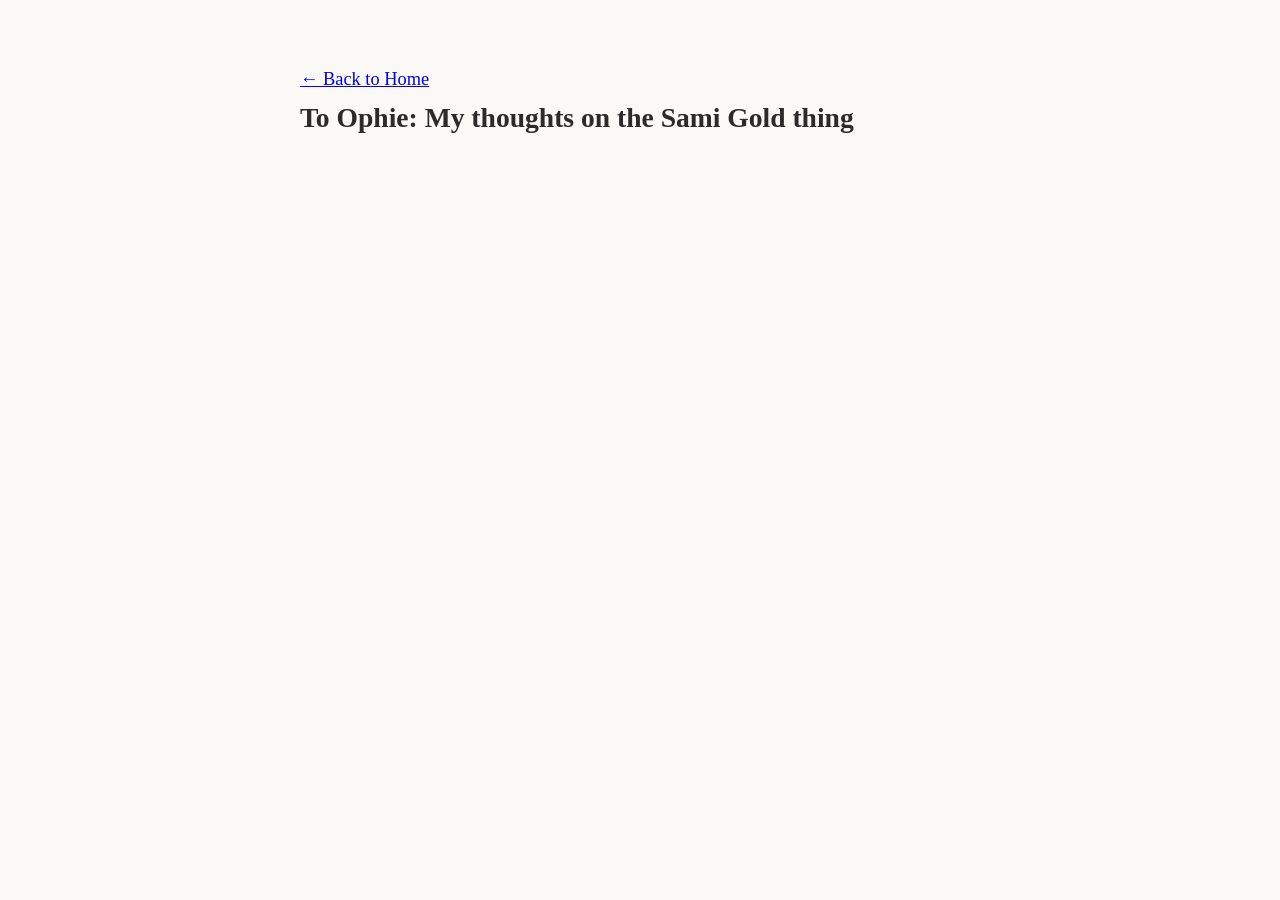
==== samigold.html @ 3c2752fa "Create samigold.html with initial content" ====
<!DOCTYPE html>
<html lang="en">
<head>
  <meta charset="UTF-8">
  <meta name="viewport" content="width=device-width, initial-scale=1.0">
  <title>On the Sami Gold thing</title>
  
  <!-- Google Fonts: Basic & Rokkit -->
  <link rel="preconnect" href="https://fonts.googleapis.com">
  <link rel="preconnect" href="https://fonts.gstatic.com" crossorigin>
  <link href="https://fonts.googleapis.com/css2?family=Basic&family=Rokkit:ital,wght@0,100..900;1,100..900&display=swap" rel="stylesheet">
  
  <link rel="stylesheet" href="style.css">
</head>
<body>

  <main class="container">
    <nav class="back-link">
      <a href="./index.html">&larr; Back to Home</a>
    </nav>

    <article class="post-content">
      <!-- Paste your copied HTML from Obsidian here -->
      <h1>To Ophie: My thoughts on the Sami Gold thing</h1>
      <!--<p class="post-date">September 4, 2026</p>-->

      <p>
        
      </p>

     <!-- <h2>Subheading</h2>
      <p>More paragraphs, reflections, and thoughts.</p>-->
      <!-- End of post content -->
    </article>
  </main>

</body>
</html>
---- style.css ----
:root {
  --bg-color: #faf9f6;       /* Warm, slightly off-white */
  --text-color: #2b2b2b;     /* Soft charcoal for high legibility */
  --accent-color: #0066cc;   /* Primary link color */
  --max-width: 680px;
}

* {
  box-sizing: border-box;
  margin: 0;
  padding: 0;
}

body {
  background-color: var(--bg-color);
  color: var(--text-color);
  font-family: 'Rokkit', serif;
  font-size: 1.15rem;
  line-height: 1.7;
  padding: 4rem 1.5rem;
}

.container {
  max-width: var(--max-width);
  margin: 0 auto;
}

header h1 {
  font-family: 'Basic', sans-serif;
  font-weight: 400;
  font-size: 2.5rem;
  line-height: 1.2;
  margin-bottom: 1.5rem;
}

.intro p {
  margin-bottom: 2rem;
}

.links ul {
  list-style-type: disc;
  padding-left: 1.25rem;
}

.links li {
  margin-bottom: 0.5rem;
}

.links a {
  color: var(--accent-color);
  text-decoration: underline;
  text-underline-offset: 3px;
  transition: opacity 0.2s ease;
}

.links a:hover {
  opacity: 0.75;
}
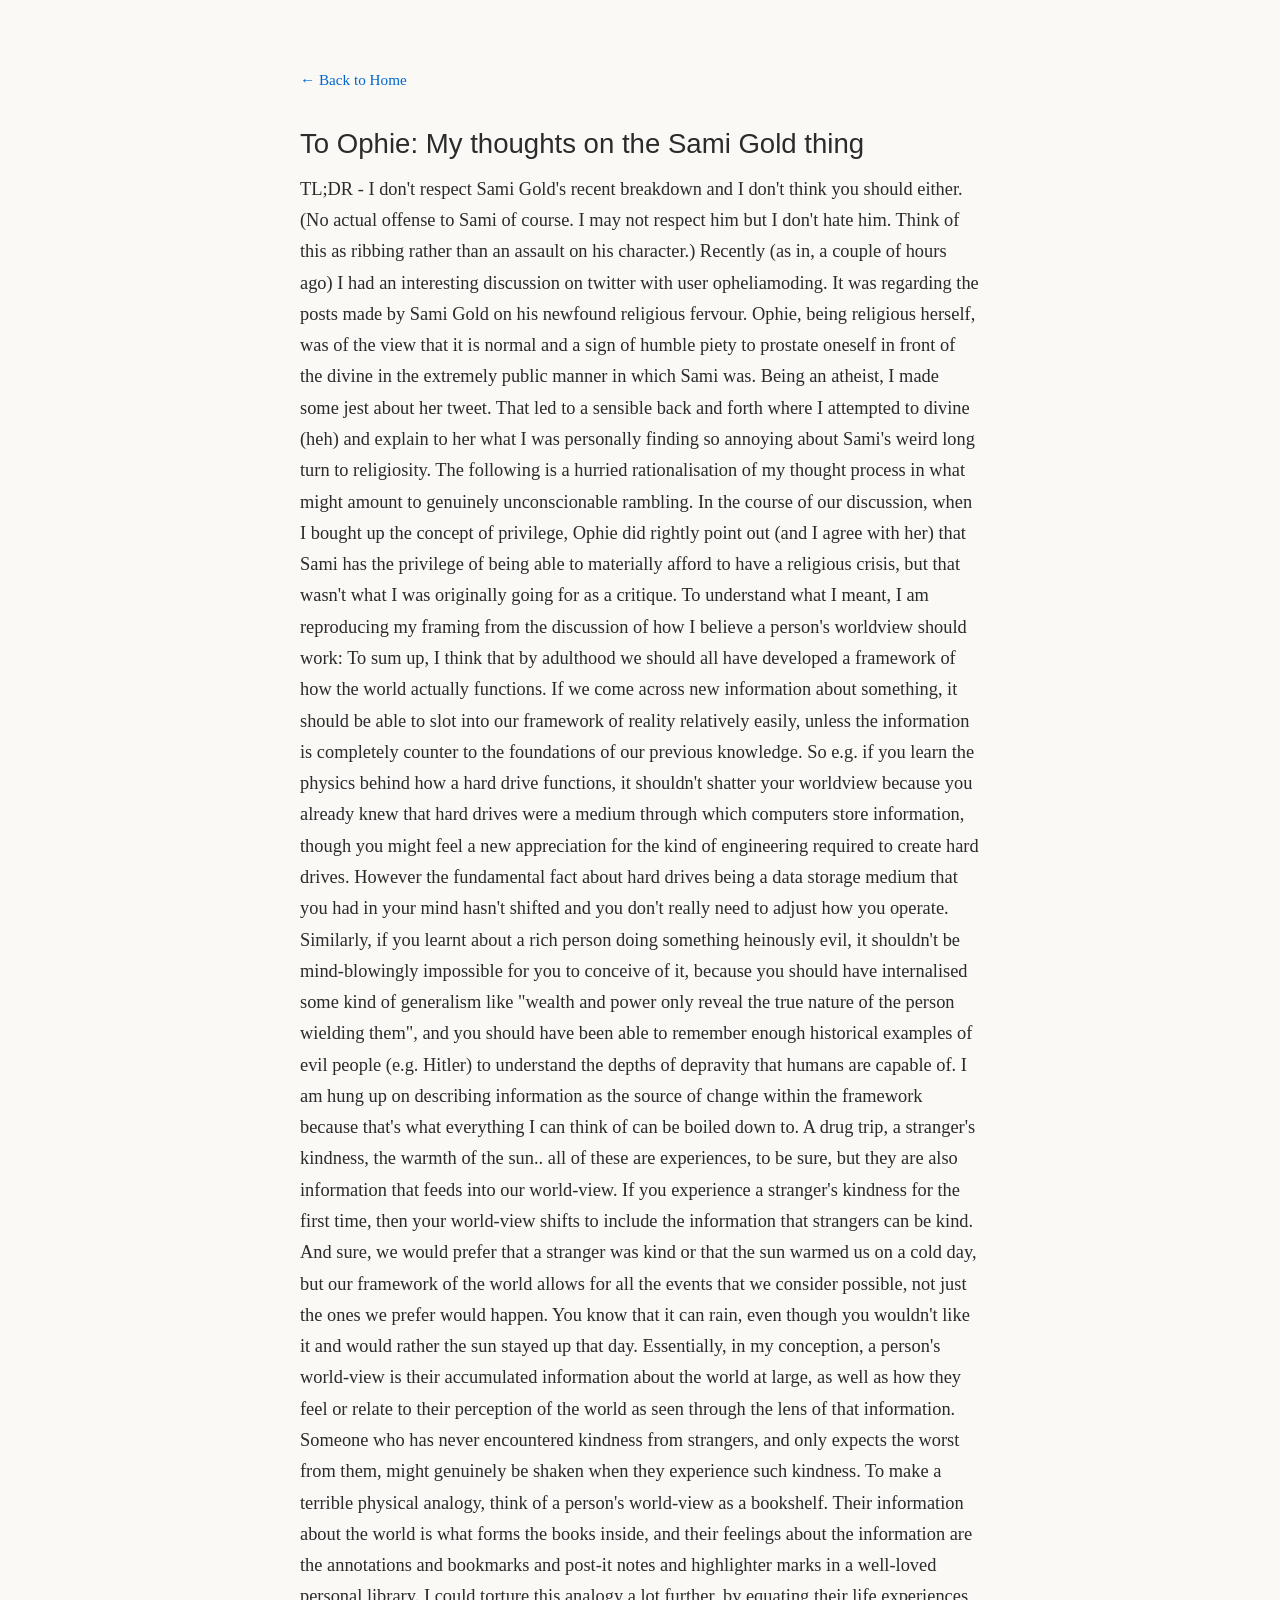
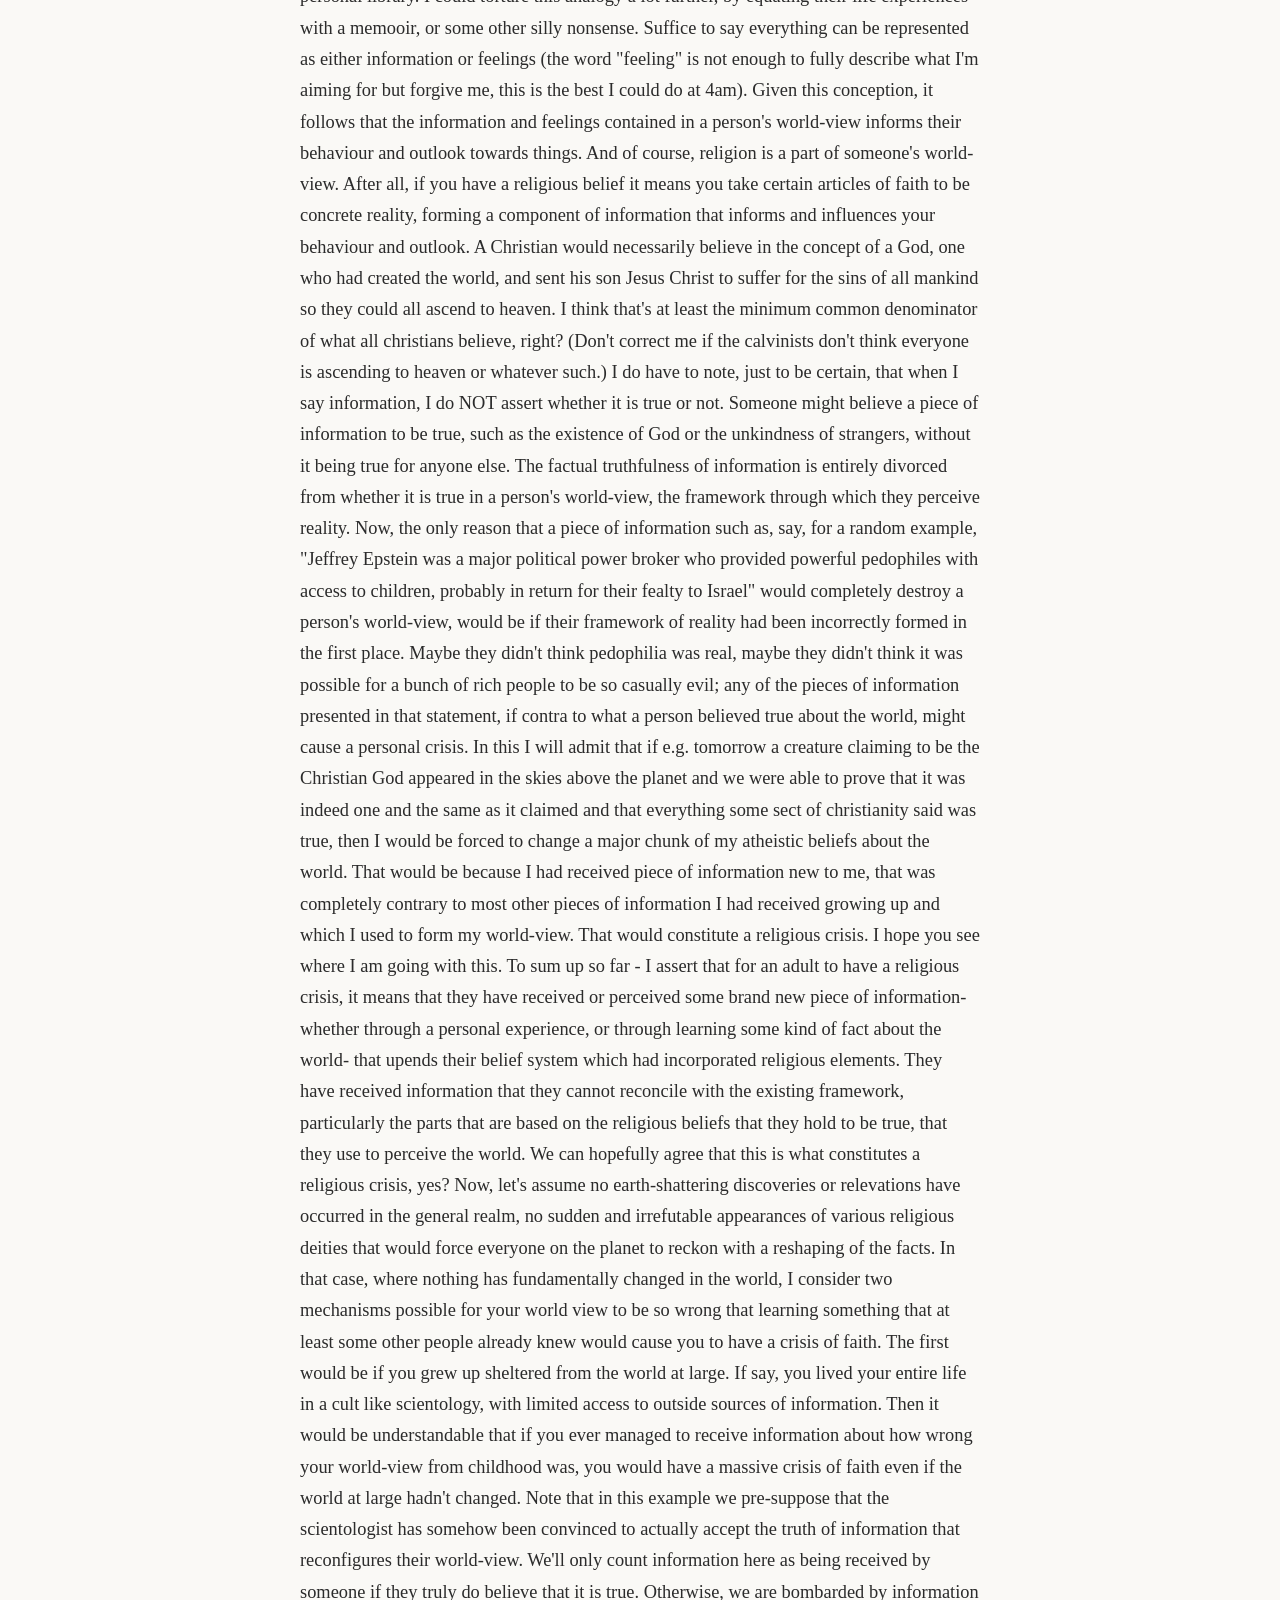
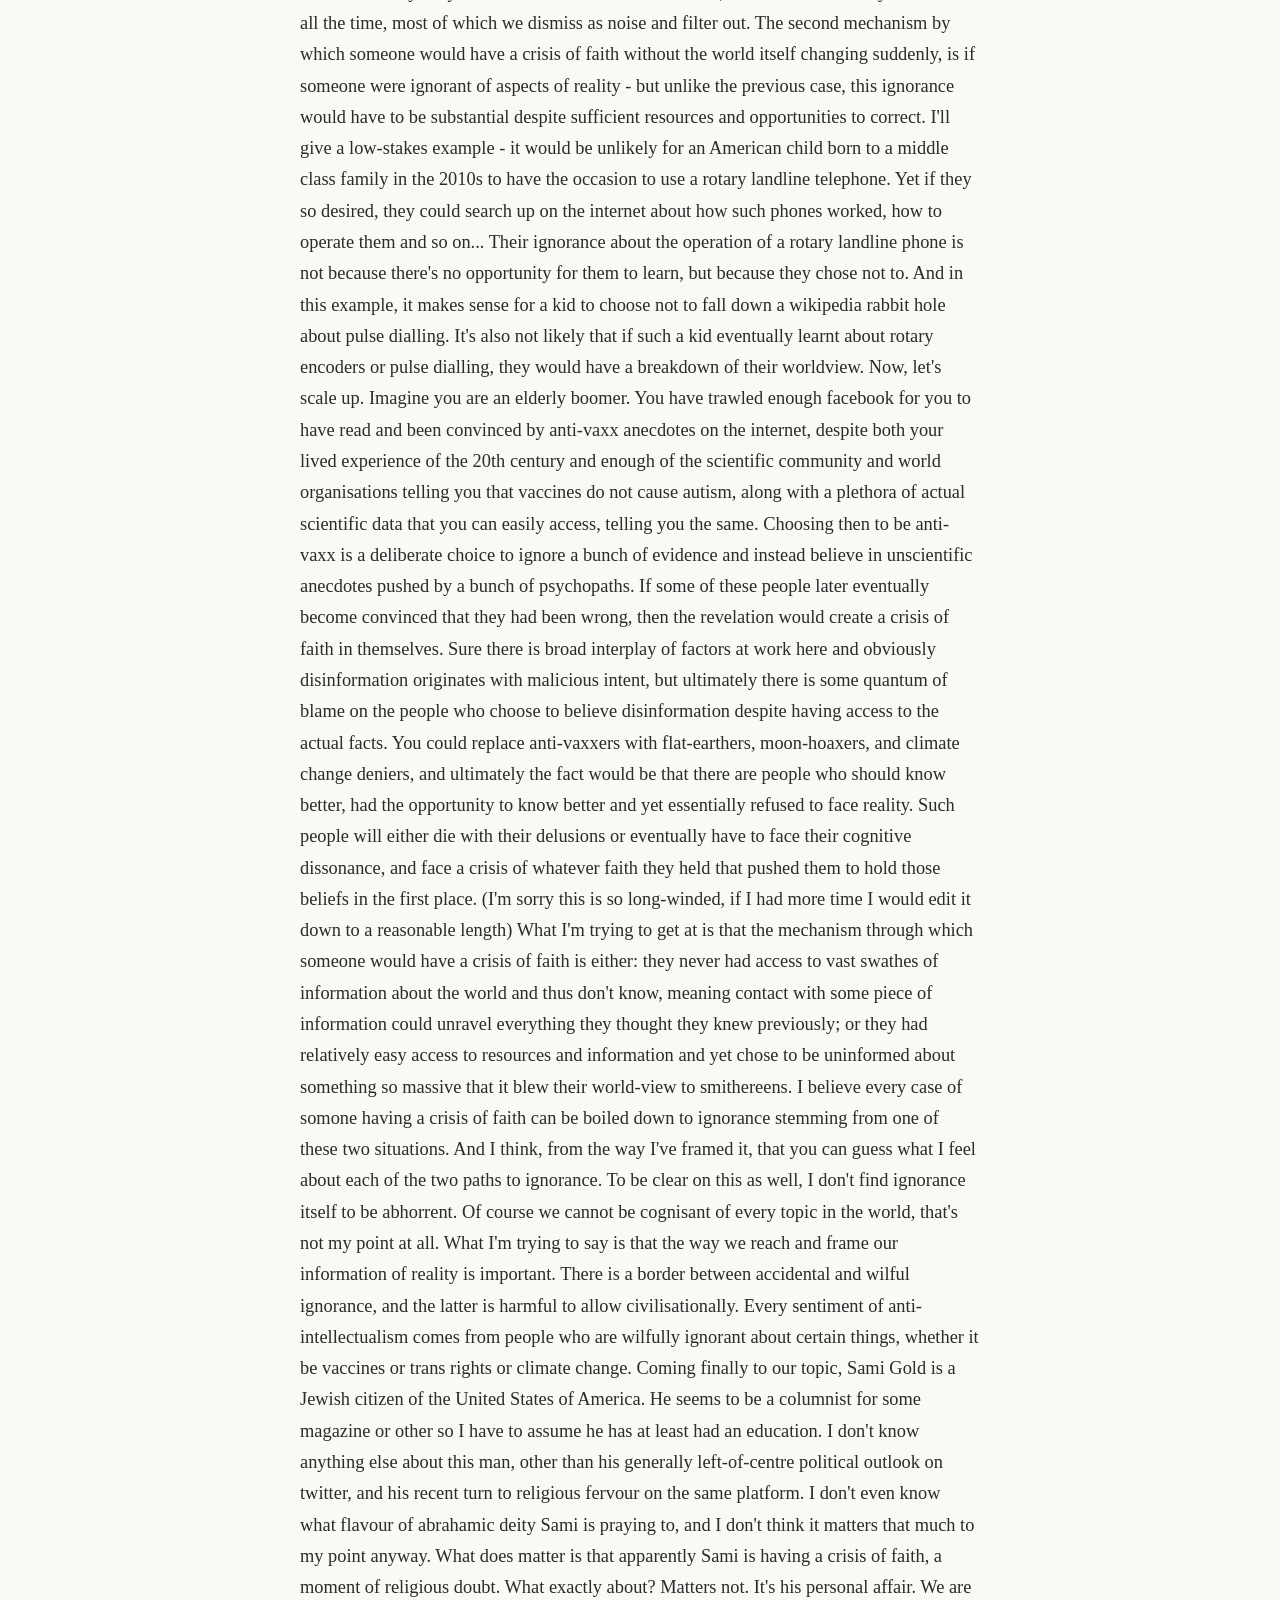
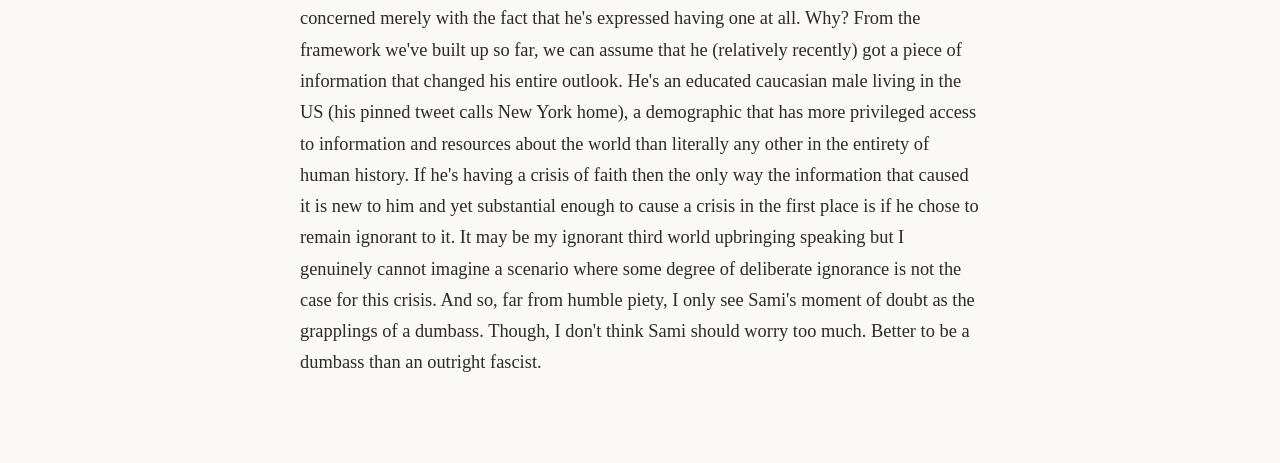
==== commit 1e36692c: "Added post contents Expanded thoughts on Sami Gold's recent religious crisis, discussing the nature " ====
--- a/samigold.html
+++ b/samigold.html
@@ -25,7 +25,61 @@
       <!--<p class="post-date">September 4, 2026</p>-->
 
       <p>
-        
+        TL;DR - I don't respect Sami Gold's recent breakdown and I don't think you should either.
+
+(No actual offense to Sami of course. I may not respect him but I don't hate him. Think of this as ribbing rather than an assault on his character.)
+
+Recently (as in, a couple of hours ago) I had an interesting discussion on twitter with user opheliamoding. It was regarding the posts made by Sami Gold on his newfound religious fervour. Ophie, being religious herself, was of the view that it is normal and a sign of humble piety to prostate oneself in front of the divine in the extremely public manner in which Sami was. Being an atheist, I made some jest about her tweet. That led to a sensible back and forth where I attempted to divine (heh) and explain to her what I was personally finding so annoying about Sami's weird long turn to religiosity. The following is a hurried rationalisation of my thought process in what might amount to genuinely unconscionable rambling.
+
+In the course of our discussion, when I bought up the concept of privilege, Ophie did rightly point out (and I agree with her) that Sami has the privilege of being able to materially afford to have a religious crisis, but that wasn't what I was originally going for as a critique.
+
+To understand what I meant, I am reproducing my framing from the discussion of how I believe a person's worldview should work: To sum up, I think that by adulthood we should all have developed a framework of how the world actually functions. If we come across new information about something, it should be able to slot into our framework of reality relatively easily, unless the information is completely counter to the foundations of our previous knowledge.
+
+So e.g. if you learn the physics behind how a hard drive functions, it shouldn't shatter your worldview because you already knew that hard drives were a medium through which computers store information, though you might feel a new appreciation for the kind of engineering required to create hard drives. However the fundamental fact about hard drives being a data storage medium that you had in your mind hasn't shifted and you don't really need to adjust how you operate. Similarly, if you learnt about a rich person doing something heinously evil, it shouldn't be mind-blowingly impossible for you to conceive of it, because you should have internalised some kind of generalism like "wealth and power only reveal the true nature of the person wielding them", and you should have been able to remember enough historical examples of evil people (e.g. Hitler) to understand the depths of depravity that humans are capable of.
+
+I am hung up on describing information as the source of change within the framework because that's what everything I can think of can be boiled down to. A drug trip, a stranger's kindness, the warmth of the sun.. all of these are experiences, to be sure, but they are also information that feeds into our world-view. If you experience a stranger's kindness for the first time, then your world-view shifts to include the information that strangers can be kind. And sure, we would prefer that a stranger was kind or that the sun warmed us on a cold day, but our framework of the world allows for all the events that we consider possible, not just the ones we prefer would happen. You know that it can rain, even though you wouldn't like it and would rather the sun stayed up that day.
+
+Essentially, in my conception, a person's world-view is their accumulated information about the world at large, as well as how they feel or relate to their perception of the world as seen through the lens of that information. Someone who has never encountered kindness from strangers, and only expects the worst from them, might genuinely be shaken when they experience such kindness. To make a terrible physical analogy, think of a person's world-view as a bookshelf. Their information about the world is what forms the books inside, and their feelings about the information are the annotations and bookmarks and post-it notes and highlighter marks in a well-loved personal library. I could torture this analogy a lot further, by equating their life experiences with a memooir, or some other silly nonsense. Suffice to say everything can be represented as either information or feelings (the word "feeling" is not enough to fully describe what I'm aiming for but forgive me, this is the best I could do at 4am). Given this conception, it follows that the information and feelings contained in a person's world-view informs their behaviour and outlook towards things.
+
+And of course, religion is a part of someone's world-view. After all, if you have a religious belief it means you take certain articles of faith to be concrete reality, forming a component of information that informs and influences your behaviour and outlook. A Christian would necessarily believe in the concept of a God, one who had created the world, and sent his son Jesus Christ to suffer for the sins of all mankind so they could all ascend to heaven. I think that's at least the minimum common denominator of what all christians believe, right? (Don't correct me if the calvinists don't think everyone is ascending to heaven or whatever such.)
+
+I do have to note, just to be certain, that when I say information, I do NOT assert whether it is true or not. Someone might believe a piece of information to be true, such as the existence of God or the unkindness of strangers, without it being true for anyone else. The factual truthfulness of information is entirely divorced from whether it is true in a person's world-view, the framework through which they perceive reality.
+
+Now, the only reason that a piece of information such as, say, for a random example, "Jeffrey Epstein was a major political power broker who provided powerful pedophiles with access to children, probably in return for their fealty to Israel" would completely destroy a person's world-view, would be if their framework of reality had been incorrectly formed in the first place. Maybe they didn't think pedophilia was real, maybe they didn't think it was possible for a bunch of rich people to be so casually evil; any of the pieces of information presented in that statement, if contra to what a person believed true about the world, might cause a personal crisis.
+
+In this I will admit that if e.g. tomorrow a creature claiming to be the Christian God appeared in the skies above the planet and we were able to prove that it was indeed one and the same as it claimed and that everything some sect of christianity said was true, then I would be forced to change a major chunk of my atheistic beliefs about the world. That would be because I had received piece of information new to me, that was completely contrary to most other pieces of information I had received growing up and which I used to form my world-view.
+
+That would constitute a religious crisis.
+
+I hope you see where I am going with this.
+
+To sum up so far - I assert that for an adult to have a religious crisis, it means that they have received or perceived some brand new piece of information- whether through a personal experience, or through learning some kind of fact about the world- that upends their belief system which had incorporated religious elements. They have received information that they cannot reconcile with the existing framework, particularly the parts that are based on the religious beliefs that they hold to be true, that they use to perceive the world. We can hopefully agree that this is what constitutes a religious crisis, yes?
+
+Now, let's assume no earth-shattering discoveries or relevations have occurred in the general realm, no sudden and irrefutable appearances of various religious deities that would force everyone on the planet to reckon with a reshaping of the facts.
+
+In that case, where nothing has fundamentally changed in the world, I consider two mechanisms possible for your world view to be so wrong that learning something that at least some other people already knew would cause you to have a crisis of faith.
+
+The first would be if you grew up sheltered from the world at large. If say, you lived your entire life in a cult like scientology, with limited access to outside sources of information. Then it would be understandable that if you ever managed to receive information about how wrong your world-view from childhood was, you would have a massive crisis of faith even if the world at large hadn't changed. Note that in this example we pre-suppose that the scientologist has somehow been convinced to actually accept the truth of information that reconfigures their world-view. We'll only count information here as being received by someone if they truly do believe that it is true. Otherwise, we are bombarded by information all the time, most of which we dismiss as noise and filter out.
+
+The second mechanism by which someone would have a crisis of faith without the world itself changing suddenly, is if someone were ignorant of aspects of reality - but unlike the previous case, this ignorance would have to be substantial despite sufficient resources and opportunities to correct. I'll give a low-stakes example - it would be unlikely for an American child born to a middle class family in the 2010s to have the occasion to use a rotary landline telephone. Yet if they so desired, they could search up on the internet about how such phones worked, how to operate them and so on... Their ignorance about the operation of a rotary landline phone is not because there's no opportunity for them to learn, but because they chose not to. And in this example, it makes sense for a kid to choose not to fall down a wikipedia rabbit hole about pulse dialling. It's also not likely that if such a kid eventually learnt about rotary encoders or pulse dialling, they would have a breakdown of their worldview.
+
+Now, let's scale up. Imagine you are an elderly boomer. You have trawled enough facebook for you to have read and been convinced by anti-vaxx anecdotes on the internet, despite both your lived experience of the 20th century and enough of the scientific community and world organisations telling you that vaccines do not cause autism, along with a plethora of actual scientific data that you can easily access, telling you the same. Choosing then to be anti-vaxx is a deliberate choice to ignore a bunch of evidence and instead believe in unscientific anecdotes pushed by a bunch of psychopaths. If some of these people later eventually become convinced that they had been wrong, then the revelation would create a crisis of faith in themselves. Sure there is broad interplay of factors at work here and obviously disinformation originates with malicious intent, but ultimately there is some quantum of blame on the people who choose to believe disinformation despite having access to the actual facts. You could replace anti-vaxxers with flat-earthers, moon-hoaxers, and climate change deniers, and ultimately the fact would be that there are people who should know better, had the opportunity to know better and yet essentially refused to face reality. Such people will either die with their delusions or eventually have to face their cognitive dissonance, and face a crisis of whatever faith they held that pushed them to hold those beliefs in the first place.
+
+(I'm sorry this is so long-winded, if I had more time I would edit it down to a reasonable length)
+
+What I'm trying to get at is that the mechanism through which someone would have a crisis of faith is either:
+
+they never had access to vast swathes of information about the world and thus don't know, meaning contact with some piece of information could unravel everything they thought they knew previously; or
+they had relatively easy access to resources and information and yet chose to be uninformed about something so massive that it blew their world-view to smithereens.
+I believe every case of somone having a crisis of faith can be boiled down to ignorance stemming from one of these two situations. And I think, from the way I've framed it, that you can guess what I feel about each of the two paths to ignorance.
+
+To be clear on this as well, I don't find ignorance itself to be abhorrent. Of course we cannot be cognisant of every topic in the world, that's not my point at all. What I'm trying to say is that the way we reach and frame our information of reality is important. There is a border between accidental and wilful ignorance, and the latter is harmful to allow civilisationally. Every sentiment of anti-intellectualism comes from people who are wilfully ignorant about certain things, whether it be vaccines or trans rights or climate change.
+
+Coming finally to our topic, Sami Gold is a Jewish citizen of the United States of America. He seems to be a columnist for some magazine or other so I have to assume he has at least had an education. I don't know anything else about this man, other than his generally left-of-centre political outlook on twitter, and his recent turn to religious fervour on the same platform. I don't even know what flavour of abrahamic deity Sami is praying to, and I don't think it matters that much to my point anyway.
+
+What does matter is that apparently Sami is having a crisis of faith, a moment of religious doubt. What exactly about? Matters not. It's his personal affair. We are concerned merely with the fact that he's expressed having one at all. Why? From the framework we've built up so far, we can assume that he (relatively recently) got a piece of information that changed his entire outlook. He's an educated caucasian male living in the US (his pinned tweet calls New York home), a demographic that has more privileged access to information and resources about the world than literally any other in the entirety of human history. If he's having a crisis of faith then the only way the information that caused it is new to him and yet substantial enough to cause a crisis in the first place is if he chose to remain ignorant to it. It may be my ignorant third world upbringing speaking but I genuinely cannot imagine a scenario where some degree of deliberate ignorance is not the case for this crisis. And so, far from humble piety, I only see Sami's moment of doubt as the grapplings of a dumbass.
+
+Though, I don't think Sami should worry too much. Better to be a dumbass than an outright fascist.
       </p>
 
      <!-- <h2>Subheading</h2>
--- a/style.css
+++ b/style.css
@@ -56,3 +56,63 @@
 .links a:hover {
   opacity: 0.75;
 }
+
+/* Navigation */
+.back-link {
+  margin-bottom: 2rem;
+}
+
+.back-link a {
+  color: var(--accent-color);
+  text-decoration: none;
+  font-size: 0.95rem;
+}
+
+/* Post Typography */
+.post-date {
+  font-size: 0.95rem;
+  color: #666;
+  margin-top: -0.5rem;
+  margin-bottom: 1.5rem;
+}
+
+.post-content h1,
+.post-content h2,
+.post-content h3 {
+  font-family: 'Basic', sans-serif;
+  font-weight: 400;
+  line-height: 1.25;
+  margin-top: 2rem;
+  margin-bottom: 0.75rem;
+}
+
+.post-content p {
+  margin-bottom: 1.25rem;
+}
+
+.post-content ul,
+.post-content ol {
+  margin-bottom: 1.25rem;
+  padding-left: 1.5rem;
+}
+
+.post-content li {
+  margin-bottom: 0.4rem;
+}
+
+.post-content blockquote {
+  border-left: 3px solid #bbb;
+  padding-left: 1rem;
+  margin: 1.5rem 0;
+  color: #555;
+  font-style: italic;
+}
+
+.post-content pre {
+  background: #eee;
+  padding: 1rem;
+  overflow-x: auto;
+  border-radius: 4px;
+  margin-bottom: 1.25rem;
+  font-family: monospace;
+}
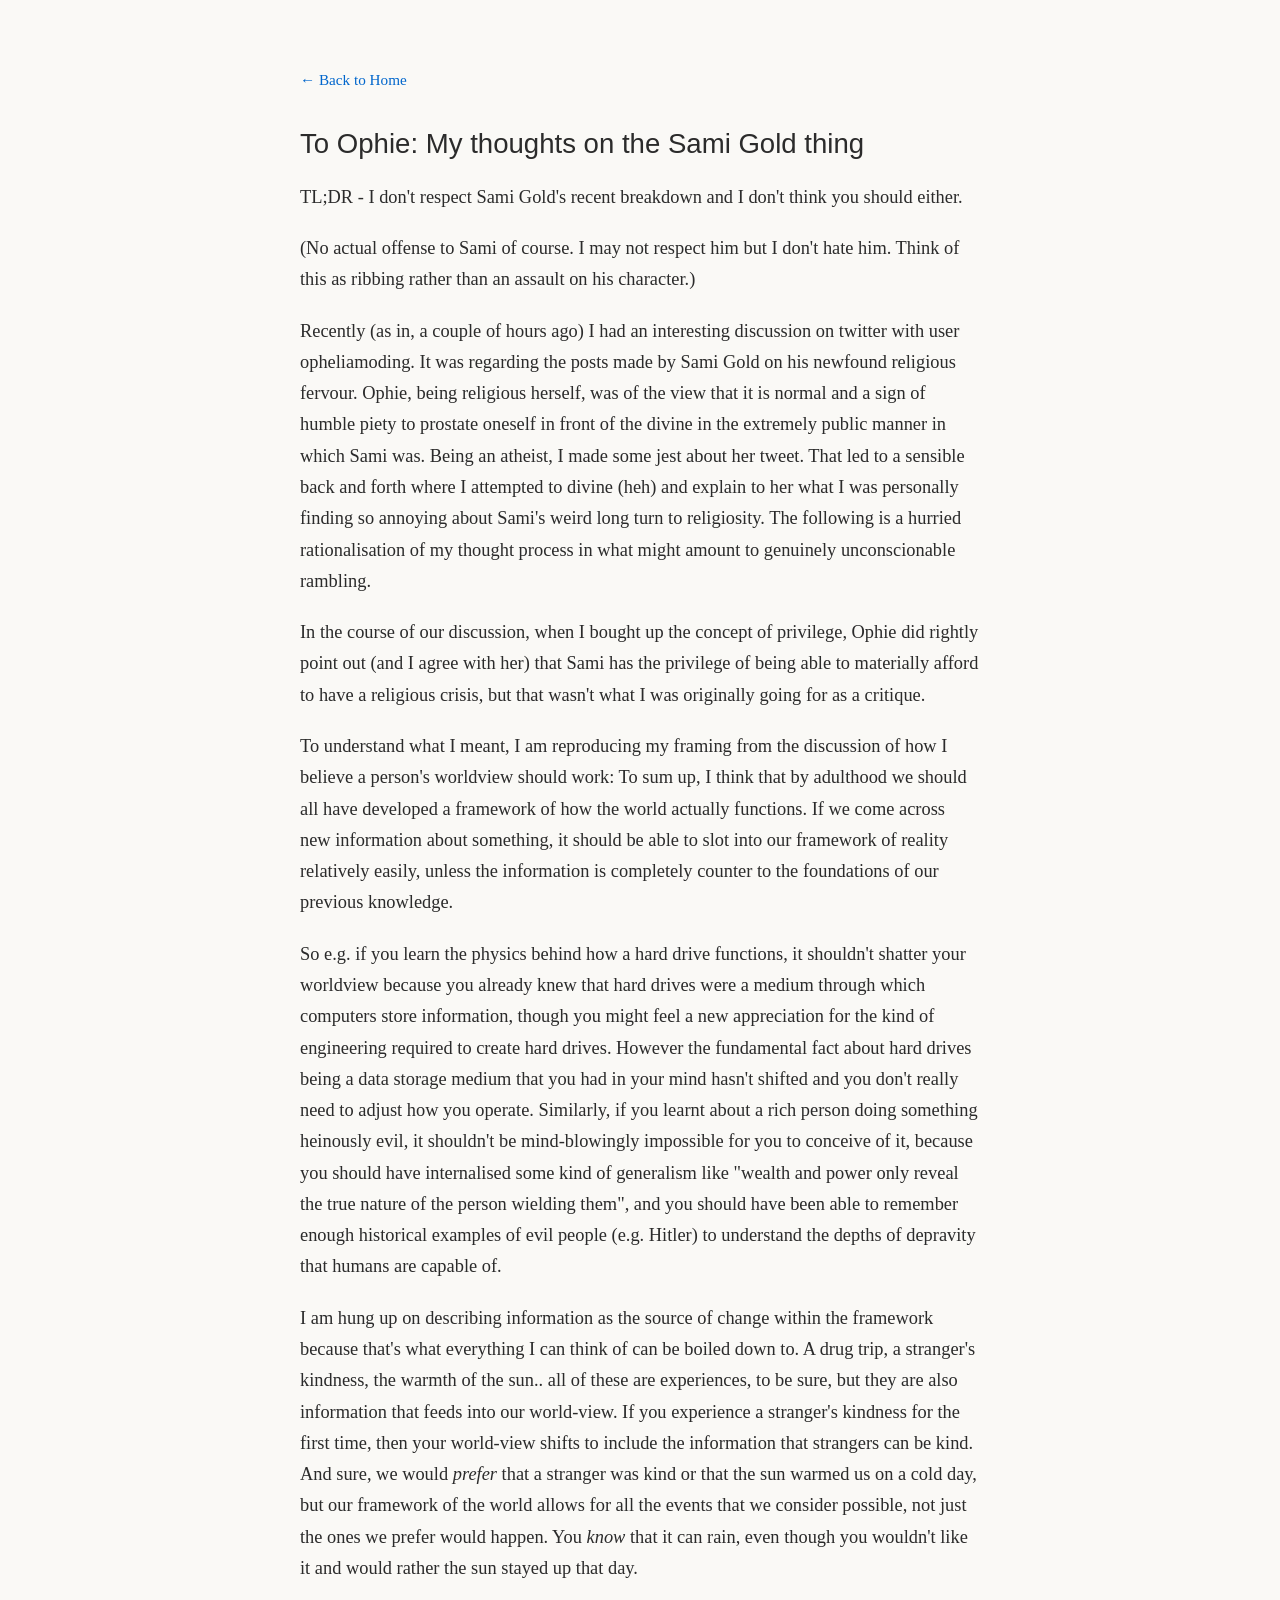
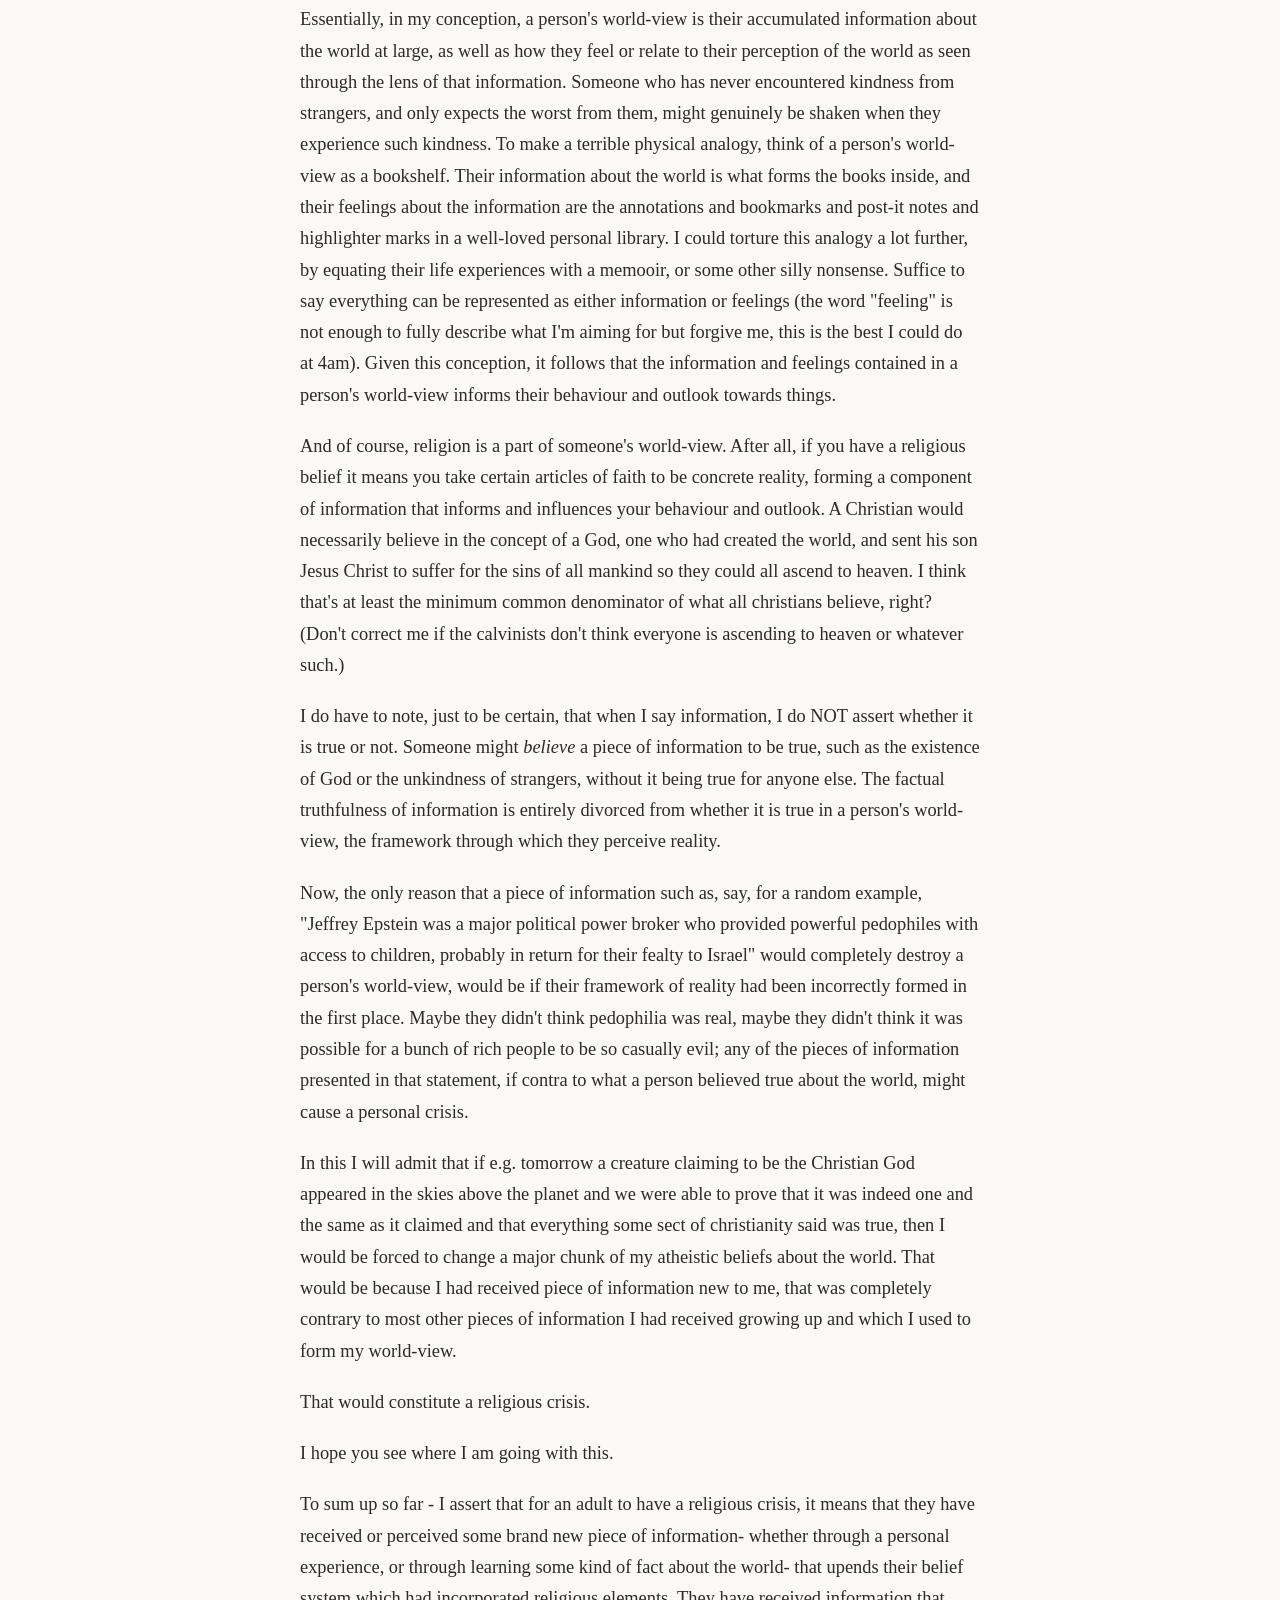
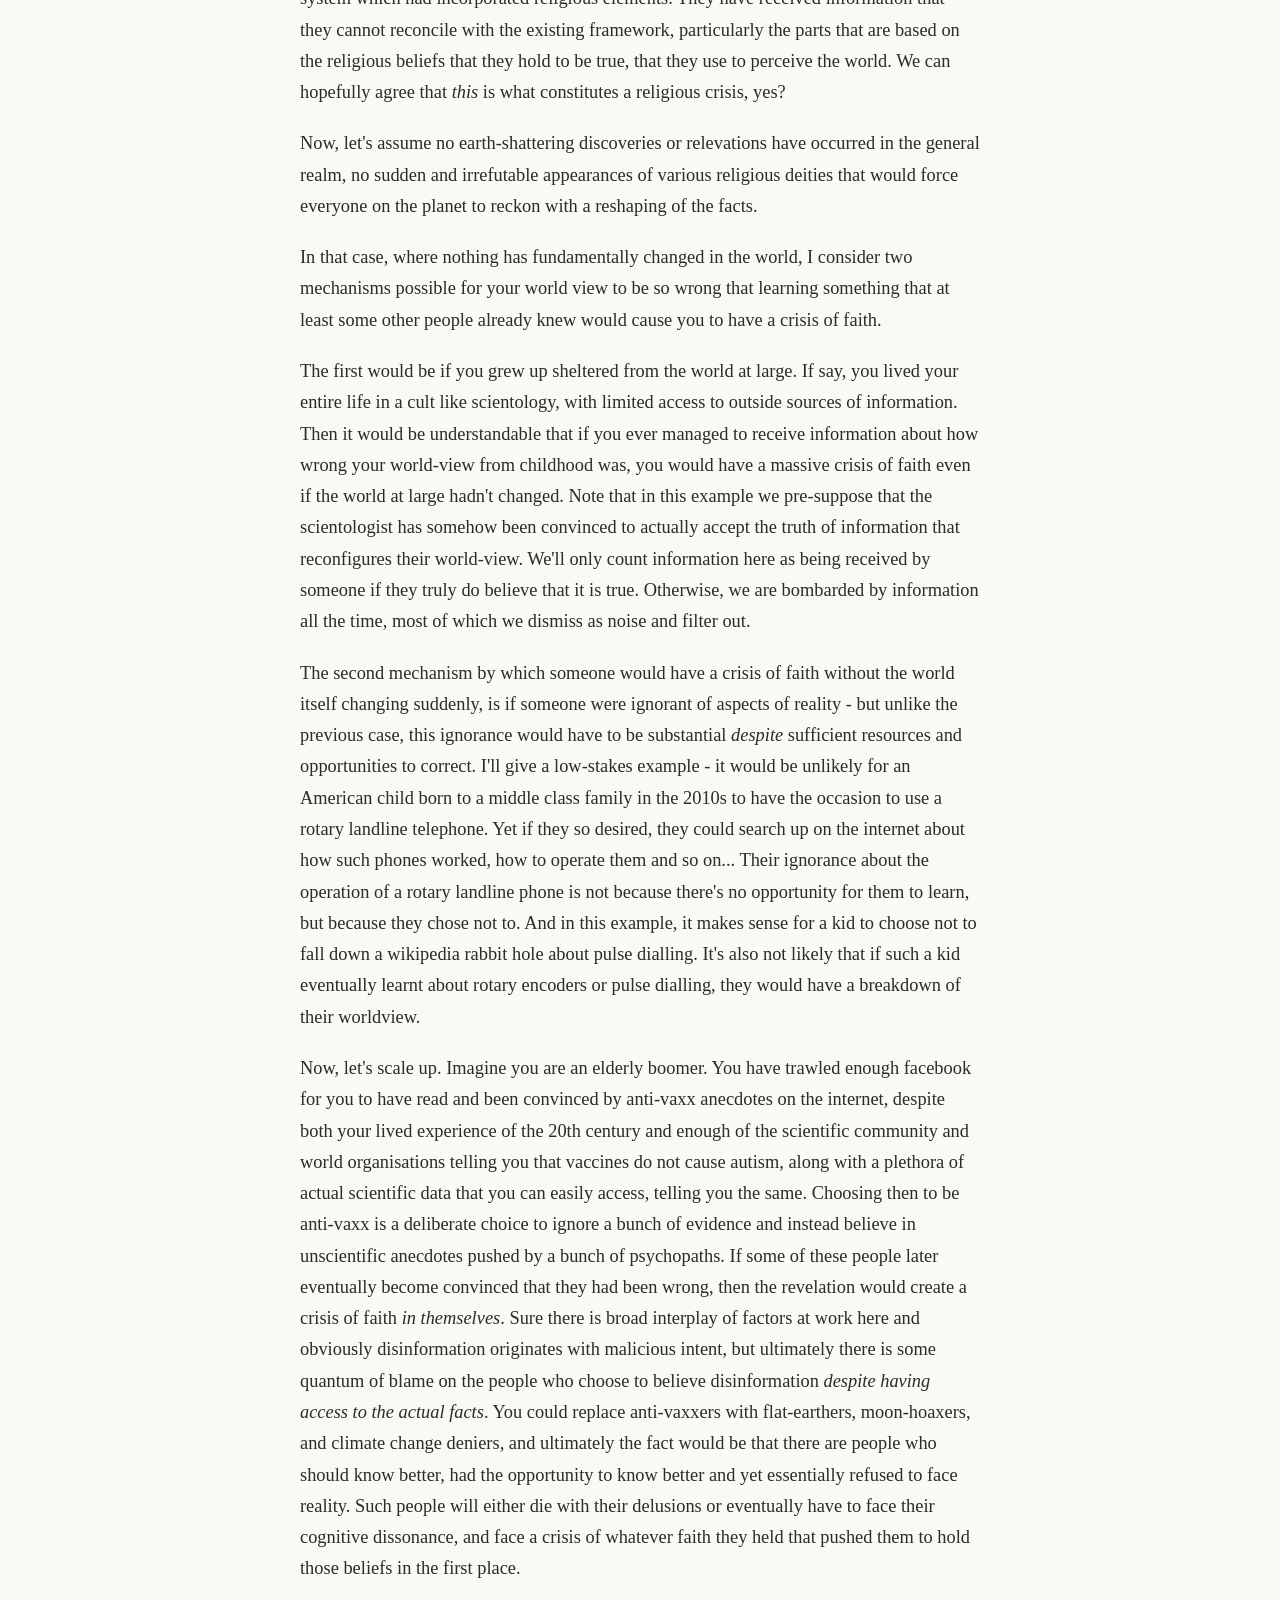
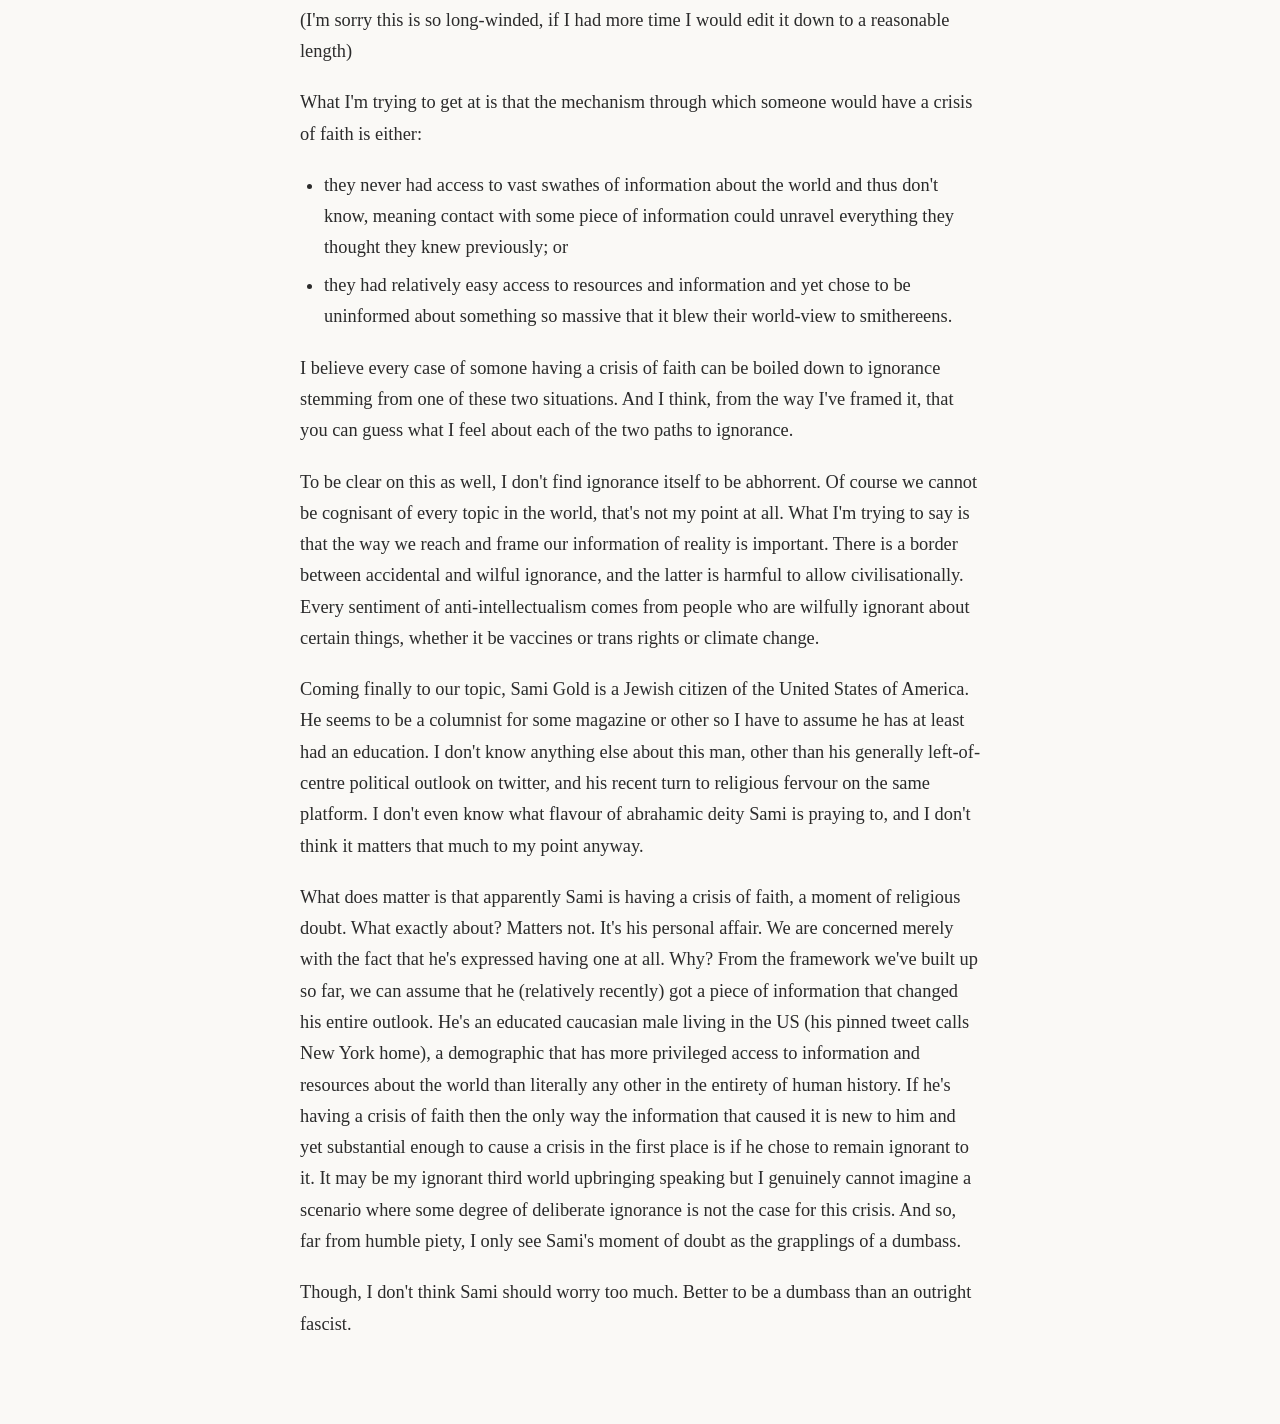
==== commit 56b7a193: "Update content and structure of samigold.html" ====
--- a/samigold.html
+++ b/samigold.html
@@ -25,61 +25,37 @@
       <!--<p class="post-date">September 4, 2026</p>-->
 
       <p>
-        TL;DR - I don't respect Sami Gold's recent breakdown and I don't think you should either.
-
-(No actual offense to Sami of course. I may not respect him but I don't hate him. Think of this as ribbing rather than an assault on his character.)
-
-Recently (as in, a couple of hours ago) I had an interesting discussion on twitter with user opheliamoding. It was regarding the posts made by Sami Gold on his newfound religious fervour. Ophie, being religious herself, was of the view that it is normal and a sign of humble piety to prostate oneself in front of the divine in the extremely public manner in which Sami was. Being an atheist, I made some jest about her tweet. That led to a sensible back and forth where I attempted to divine (heh) and explain to her what I was personally finding so annoying about Sami's weird long turn to religiosity. The following is a hurried rationalisation of my thought process in what might amount to genuinely unconscionable rambling.
-
-In the course of our discussion, when I bought up the concept of privilege, Ophie did rightly point out (and I agree with her) that Sami has the privilege of being able to materially afford to have a religious crisis, but that wasn't what I was originally going for as a critique.
-
-To understand what I meant, I am reproducing my framing from the discussion of how I believe a person's worldview should work: To sum up, I think that by adulthood we should all have developed a framework of how the world actually functions. If we come across new information about something, it should be able to slot into our framework of reality relatively easily, unless the information is completely counter to the foundations of our previous knowledge.
-
-So e.g. if you learn the physics behind how a hard drive functions, it shouldn't shatter your worldview because you already knew that hard drives were a medium through which computers store information, though you might feel a new appreciation for the kind of engineering required to create hard drives. However the fundamental fact about hard drives being a data storage medium that you had in your mind hasn't shifted and you don't really need to adjust how you operate. Similarly, if you learnt about a rich person doing something heinously evil, it shouldn't be mind-blowingly impossible for you to conceive of it, because you should have internalised some kind of generalism like "wealth and power only reveal the true nature of the person wielding them", and you should have been able to remember enough historical examples of evil people (e.g. Hitler) to understand the depths of depravity that humans are capable of.
-
-I am hung up on describing information as the source of change within the framework because that's what everything I can think of can be boiled down to. A drug trip, a stranger's kindness, the warmth of the sun.. all of these are experiences, to be sure, but they are also information that feeds into our world-view. If you experience a stranger's kindness for the first time, then your world-view shifts to include the information that strangers can be kind. And sure, we would prefer that a stranger was kind or that the sun warmed us on a cold day, but our framework of the world allows for all the events that we consider possible, not just the ones we prefer would happen. You know that it can rain, even though you wouldn't like it and would rather the sun stayed up that day.
-
-Essentially, in my conception, a person's world-view is their accumulated information about the world at large, as well as how they feel or relate to their perception of the world as seen through the lens of that information. Someone who has never encountered kindness from strangers, and only expects the worst from them, might genuinely be shaken when they experience such kindness. To make a terrible physical analogy, think of a person's world-view as a bookshelf. Their information about the world is what forms the books inside, and their feelings about the information are the annotations and bookmarks and post-it notes and highlighter marks in a well-loved personal library. I could torture this analogy a lot further, by equating their life experiences with a memooir, or some other silly nonsense. Suffice to say everything can be represented as either information or feelings (the word "feeling" is not enough to fully describe what I'm aiming for but forgive me, this is the best I could do at 4am). Given this conception, it follows that the information and feelings contained in a person's world-view informs their behaviour and outlook towards things.
-
-And of course, religion is a part of someone's world-view. After all, if you have a religious belief it means you take certain articles of faith to be concrete reality, forming a component of information that informs and influences your behaviour and outlook. A Christian would necessarily believe in the concept of a God, one who had created the world, and sent his son Jesus Christ to suffer for the sins of all mankind so they could all ascend to heaven. I think that's at least the minimum common denominator of what all christians believe, right? (Don't correct me if the calvinists don't think everyone is ascending to heaven or whatever such.)
-
-I do have to note, just to be certain, that when I say information, I do NOT assert whether it is true or not. Someone might believe a piece of information to be true, such as the existence of God or the unkindness of strangers, without it being true for anyone else. The factual truthfulness of information is entirely divorced from whether it is true in a person's world-view, the framework through which they perceive reality.
-
-Now, the only reason that a piece of information such as, say, for a random example, "Jeffrey Epstein was a major political power broker who provided powerful pedophiles with access to children, probably in return for their fealty to Israel" would completely destroy a person's world-view, would be if their framework of reality had been incorrectly formed in the first place. Maybe they didn't think pedophilia was real, maybe they didn't think it was possible for a bunch of rich people to be so casually evil; any of the pieces of information presented in that statement, if contra to what a person believed true about the world, might cause a personal crisis.
-
-In this I will admit that if e.g. tomorrow a creature claiming to be the Christian God appeared in the skies above the planet and we were able to prove that it was indeed one and the same as it claimed and that everything some sect of christianity said was true, then I would be forced to change a major chunk of my atheistic beliefs about the world. That would be because I had received piece of information new to me, that was completely contrary to most other pieces of information I had received growing up and which I used to form my world-view.
-
-That would constitute a religious crisis.
-
-I hope you see where I am going with this.
-
-To sum up so far - I assert that for an adult to have a religious crisis, it means that they have received or perceived some brand new piece of information- whether through a personal experience, or through learning some kind of fact about the world- that upends their belief system which had incorporated religious elements. They have received information that they cannot reconcile with the existing framework, particularly the parts that are based on the religious beliefs that they hold to be true, that they use to perceive the world. We can hopefully agree that this is what constitutes a religious crisis, yes?
-
-Now, let's assume no earth-shattering discoveries or relevations have occurred in the general realm, no sudden and irrefutable appearances of various religious deities that would force everyone on the planet to reckon with a reshaping of the facts.
-
-In that case, where nothing has fundamentally changed in the world, I consider two mechanisms possible for your world view to be so wrong that learning something that at least some other people already knew would cause you to have a crisis of faith.
-
-The first would be if you grew up sheltered from the world at large. If say, you lived your entire life in a cult like scientology, with limited access to outside sources of information. Then it would be understandable that if you ever managed to receive information about how wrong your world-view from childhood was, you would have a massive crisis of faith even if the world at large hadn't changed. Note that in this example we pre-suppose that the scientologist has somehow been convinced to actually accept the truth of information that reconfigures their world-view. We'll only count information here as being received by someone if they truly do believe that it is true. Otherwise, we are bombarded by information all the time, most of which we dismiss as noise and filter out.
-
-The second mechanism by which someone would have a crisis of faith without the world itself changing suddenly, is if someone were ignorant of aspects of reality - but unlike the previous case, this ignorance would have to be substantial despite sufficient resources and opportunities to correct. I'll give a low-stakes example - it would be unlikely for an American child born to a middle class family in the 2010s to have the occasion to use a rotary landline telephone. Yet if they so desired, they could search up on the internet about how such phones worked, how to operate them and so on... Their ignorance about the operation of a rotary landline phone is not because there's no opportunity for them to learn, but because they chose not to. And in this example, it makes sense for a kid to choose not to fall down a wikipedia rabbit hole about pulse dialling. It's also not likely that if such a kid eventually learnt about rotary encoders or pulse dialling, they would have a breakdown of their worldview.
-
-Now, let's scale up. Imagine you are an elderly boomer. You have trawled enough facebook for you to have read and been convinced by anti-vaxx anecdotes on the internet, despite both your lived experience of the 20th century and enough of the scientific community and world organisations telling you that vaccines do not cause autism, along with a plethora of actual scientific data that you can easily access, telling you the same. Choosing then to be anti-vaxx is a deliberate choice to ignore a bunch of evidence and instead believe in unscientific anecdotes pushed by a bunch of psychopaths. If some of these people later eventually become convinced that they had been wrong, then the revelation would create a crisis of faith in themselves. Sure there is broad interplay of factors at work here and obviously disinformation originates with malicious intent, but ultimately there is some quantum of blame on the people who choose to believe disinformation despite having access to the actual facts. You could replace anti-vaxxers with flat-earthers, moon-hoaxers, and climate change deniers, and ultimately the fact would be that there are people who should know better, had the opportunity to know better and yet essentially refused to face reality. Such people will either die with their delusions or eventually have to face their cognitive dissonance, and face a crisis of whatever faith they held that pushed them to hold those beliefs in the first place.
-
-(I'm sorry this is so long-winded, if I had more time I would edit it down to a reasonable length)
-
-What I'm trying to get at is that the mechanism through which someone would have a crisis of faith is either:
-
-they never had access to vast swathes of information about the world and thus don't know, meaning contact with some piece of information could unravel everything they thought they knew previously; or
-they had relatively easy access to resources and information and yet chose to be uninformed about something so massive that it blew their world-view to smithereens.
-I believe every case of somone having a crisis of faith can be boiled down to ignorance stemming from one of these two situations. And I think, from the way I've framed it, that you can guess what I feel about each of the two paths to ignorance.
-
-To be clear on this as well, I don't find ignorance itself to be abhorrent. Of course we cannot be cognisant of every topic in the world, that's not my point at all. What I'm trying to say is that the way we reach and frame our information of reality is important. There is a border between accidental and wilful ignorance, and the latter is harmful to allow civilisationally. Every sentiment of anti-intellectualism comes from people who are wilfully ignorant about certain things, whether it be vaccines or trans rights or climate change.
-
-Coming finally to our topic, Sami Gold is a Jewish citizen of the United States of America. He seems to be a columnist for some magazine or other so I have to assume he has at least had an education. I don't know anything else about this man, other than his generally left-of-centre political outlook on twitter, and his recent turn to religious fervour on the same platform. I don't even know what flavour of abrahamic deity Sami is praying to, and I don't think it matters that much to my point anyway.
-
-What does matter is that apparently Sami is having a crisis of faith, a moment of religious doubt. What exactly about? Matters not. It's his personal affair. We are concerned merely with the fact that he's expressed having one at all. Why? From the framework we've built up so far, we can assume that he (relatively recently) got a piece of information that changed his entire outlook. He's an educated caucasian male living in the US (his pinned tweet calls New York home), a demographic that has more privileged access to information and resources about the world than literally any other in the entirety of human history. If he's having a crisis of faith then the only way the information that caused it is new to him and yet substantial enough to cause a crisis in the first place is if he chose to remain ignorant to it. It may be my ignorant third world upbringing speaking but I genuinely cannot imagine a scenario where some degree of deliberate ignorance is not the case for this crisis. And so, far from humble piety, I only see Sami's moment of doubt as the grapplings of a dumbass.
-
-Though, I don't think Sami should worry too much. Better to be a dumbass than an outright fascist.
+       <p>TL;DR - I don't respect Sami Gold's recent breakdown and I don't think you should either.</p>
+<p>(No actual offense to Sami of course. I may not respect him but I don't hate him. Think of this as ribbing rather than an assault on his character.)</p>
+<p>Recently (as in, a couple of hours ago) I had an interesting discussion on twitter with user opheliamoding. It was regarding the posts made by Sami Gold on his newfound religious fervour. Ophie, being religious herself, was of the view that it is normal and a sign of humble piety to prostate oneself in front of the divine in the extremely public manner in which Sami was. Being an atheist, I made some jest about her tweet. That led to a sensible back and forth where I attempted to divine (heh) and explain to her what I was personally finding so annoying about Sami's weird long turn to religiosity. The following is a hurried rationalisation of my thought process in what might amount to genuinely unconscionable rambling.</p>
+<p>In the course of our discussion, when I bought up the concept of privilege, Ophie did rightly point out (and I agree with her) that Sami has the privilege of being able to materially afford to have a religious crisis, but that wasn't what I was originally going for as a critique.</p>
+<p>To understand what I meant, I am reproducing my framing from the discussion of how I believe a person's worldview should work: To sum up, I think that by adulthood we should all have developed a framework of how the world actually functions. If we come across new information about something, it should be able to slot into our framework of reality relatively easily, unless the information is completely counter to the foundations of our previous knowledge.</p>
+<p>So e.g. if you learn the physics behind how a hard drive functions, it shouldn't shatter your worldview because you already knew that hard drives were a medium through which computers store information, though you might feel a new appreciation for the kind of engineering required to create hard drives. However the fundamental fact about hard drives  being a data storage medium that you had in your mind hasn't shifted and you don't really need to adjust how you operate. Similarly, if you learnt about a rich person doing something heinously evil, it shouldn't be mind-blowingly impossible for you to conceive of it, because you should have internalised some kind of generalism like "wealth and power only reveal the true nature of the person wielding them", and you should have been able to remember enough historical examples of evil people (e.g. Hitler) to understand the depths of depravity that humans are capable of.</p>
+<p>I am hung up on describing information as the source of change within the framework because that's what everything I can think of can be boiled down to. A drug trip, a stranger's kindness, the warmth of the sun.. all of these are experiences, to be sure, but they are also information that feeds into our world-view. If you experience a stranger's kindness for the first time, then your world-view shifts to include the information that strangers can be kind. And sure, we would <em>prefer</em> that a stranger was kind or that the sun warmed us on a cold day, but our framework of the world allows for all the events that we consider possible, not just the ones we prefer would happen. You <em>know</em> that it can rain, even though you wouldn't like it and would rather the sun stayed up that day.</p>
+<p>Essentially, in my conception, a person's world-view is their accumulated information about the world at large, as well as how they feel or relate to their perception of the world as seen through the lens of that information. Someone who has never encountered kindness from strangers, and only expects the worst from them, might genuinely be shaken when they experience such kindness. To make a terrible physical analogy, think of a person's world-view as a bookshelf. Their information about the world is what forms the books inside, and their feelings about the information are the annotations and bookmarks and post-it notes and highlighter marks in a well-loved personal library. I could torture this analogy a lot further, by equating their life experiences with a memooir, or some other silly nonsense. Suffice to say everything can be represented as either information or feelings (the word "feeling" is not enough to fully describe what I'm aiming for but forgive me, this is the best I could do at 4am). Given this conception, it follows that the information and feelings contained in a person's world-view informs their behaviour and outlook towards things.</p>
+<p>And of course, religion is a part of someone's world-view. After all, if you have a religious belief it means you take certain articles of faith to be concrete reality, forming a component of information that informs and influences your behaviour and outlook. A Christian would necessarily believe in the concept of a God, one who had created the world, and sent his son Jesus Christ to suffer for the sins of all mankind so they could all ascend to heaven. I think that's at least the minimum common denominator of what all christians believe, right? (Don't correct me if the calvinists don't think everyone is ascending to heaven or whatever such.)</p>
+<p>I do have to note, just to be certain, that when I say information, I do NOT assert whether it is true or not. Someone might <em>believe</em> a piece of information to be true, such as the existence of God or the unkindness of strangers, without it being true for anyone else. The factual truthfulness of information is entirely divorced from whether it is true in a person's world-view, the framework through which they perceive reality.</p>
+<p>Now, the only reason that a piece of information such as, say, for a random example, "Jeffrey Epstein was a major political power broker who provided powerful pedophiles with access to children, probably in return for their fealty to Israel" would completely destroy a person's world-view, would be if their framework of reality had been incorrectly formed in the first place. Maybe they didn't think pedophilia was real, maybe they didn't think it was possible for a bunch of rich people to be so casually evil; any of the pieces of information presented in that statement, if contra to what a person believed true about the world, might cause a personal crisis.</p>
+<p>In this I will admit that if e.g. tomorrow a creature claiming to be the Christian God appeared in the skies above the planet and we were able to prove that it was indeed one and the same as it claimed and that everything some sect of christianity said was true, then I would be forced to change a major chunk of my atheistic beliefs about the world. That would be because I had received piece of information new to me, that was completely contrary to most other pieces of information I had received growing up and which I used to form my world-view.</p>
+<p>That would constitute a religious crisis.</p>
+<p>I hope you see where I am going with this.</p>
+<p>To sum up so far - I assert that for an adult to have a religious crisis, it means that they have received or perceived some brand new piece of information- whether through a personal experience, or through learning some kind of fact about the world- that upends their belief system which had incorporated religious elements. They have received information that they cannot reconcile with the existing framework, particularly the parts that are based on the religious beliefs that they hold to be true, that they use to perceive the world. We can hopefully agree that <em>this</em> is what constitutes a religious crisis, yes?</p>
+<p>Now, let's assume no earth-shattering discoveries or relevations have occurred in the general realm, no sudden and irrefutable appearances of various religious deities that would force everyone on the planet to reckon with a reshaping of the facts. </p>
+<p>In that case, where nothing has fundamentally changed in the world, I consider two mechanisms possible for your world view to be so wrong that learning something that at least some other people already knew would cause you to have a crisis of faith.</p>
+<p>The first would be if you grew up sheltered from the world at large. If say, you lived your entire life in a cult like scientology, with limited access to outside sources of information. Then it would be understandable that if you ever managed to receive information about how wrong your world-view from childhood was, you would have a massive crisis of faith even if the world at large hadn't changed. Note that in this example we pre-suppose that the scientologist has somehow been convinced to actually accept the truth of information that reconfigures their world-view. We'll only count information here as being received by someone if they truly do believe that it is true. Otherwise, we are bombarded by information all the time, most of which we dismiss as noise and filter out.</p>
+<p>The second mechanism by which someone would have a crisis of faith without the world itself changing suddenly, is if someone were ignorant of aspects of reality - but unlike the previous case, this ignorance would have to be substantial <em>despite</em> sufficient resources and opportunities to correct. I'll give a low-stakes example - it would be unlikely for an American child born to a middle class family in the 2010s to have the occasion to use a rotary landline telephone. Yet if they so desired, they could search up on the internet about how such phones worked, how to operate them and so on... Their ignorance about the operation of a rotary landline phone is not because there's no opportunity for them to learn, but because they chose not to. And in this example, it makes sense for a kid to choose not to fall down a wikipedia rabbit hole about pulse dialling. It's also not likely that if such a kid eventually learnt about rotary encoders or pulse dialling, they would have a breakdown of their worldview.</p>
+<p>Now, let's scale up. Imagine you are an elderly boomer. You have trawled enough facebook for you to have read and been convinced by anti-vaxx anecdotes on the internet, despite both your lived experience of the 20th century and enough of the scientific community and world organisations telling you that vaccines do not cause autism, along with a plethora of actual scientific data that you can easily access, telling you the same. Choosing then to be anti-vaxx is a deliberate choice to ignore a bunch of evidence and instead believe in unscientific anecdotes pushed by a bunch of psychopaths. If some of these people later eventually become convinced that they had been wrong, then the revelation would create a crisis of faith <em>in themselves</em>. Sure there is broad interplay of factors at work here and obviously disinformation originates with malicious intent, but ultimately there is some quantum of blame on the people who choose to believe disinformation <em>despite having access to the actual facts</em>. You could replace anti-vaxxers with flat-earthers, moon-hoaxers, and climate change deniers, and ultimately the fact would be that there are people who should know better, had the opportunity to know better and yet essentially refused to face reality. Such people will either die with their delusions or eventually have to face their cognitive dissonance, and face a crisis of whatever faith they held that pushed them to hold those beliefs in the first place.</p>
+<p>(I'm sorry this is so long-winded, if I had more time I would edit it down to a reasonable length)</p>
+<p>What I'm trying to get at is that the mechanism through which someone would have a crisis of faith is either: </p>
+<ul>
+<li>they never had access to vast swathes of information about the world and thus don't know, meaning contact with some piece of information could unravel everything they thought they knew previously; or </li>
+<li>they had relatively easy access to resources and information and yet chose to be uninformed about something so massive that it blew their world-view to smithereens. </li>
+</ul>
+<p>I believe every case of somone having a crisis of faith can be boiled down to ignorance stemming from one of these two situations. And I think, from the way I've framed it, that you can guess what I feel about each of the two paths to ignorance.</p>
+<p>To be clear on this as well, I don't find ignorance itself to be abhorrent. Of course we cannot be cognisant of every topic in the world, that's not my point at all. What I'm trying to say is that the way we reach and frame our information of reality is important. There is a border between accidental and wilful ignorance, and the latter is harmful to allow civilisationally. Every sentiment of anti-intellectualism comes from people who are wilfully ignorant about certain things, whether it be vaccines or trans rights or climate change.    </p>
+<p>Coming finally to our topic, Sami Gold is a Jewish citizen of the United States of America. He seems to be a columnist for some magazine or other so I have to assume he has at least had an education. I don't know anything else about this man, other than his generally left-of-centre political outlook on twitter, and his recent turn to religious fervour on the same platform. I don't even know what flavour of abrahamic deity Sami is praying to, and I don't think it matters that much to my point anyway.</p>
+<p>What does matter is that apparently Sami is having a crisis of faith, a moment of religious doubt. What exactly about? Matters not. It's his personal affair. We are concerned merely with the fact that he's expressed having one at all. Why? From the framework we've built up so far, we can assume that he (relatively recently) got a piece of information that changed his entire outlook. He's an educated caucasian male living in the US (his pinned tweet calls New York home), a demographic that has more privileged access to information and resources about the world than literally any other in the entirety of human history. If he's having a crisis of faith then the only way the information that caused it is new to him and yet substantial enough to cause a crisis in the first place is if he chose to remain ignorant to it. It may be my ignorant third world upbringing speaking but I genuinely cannot imagine a scenario where some degree of deliberate ignorance is not the case for this crisis. And so, far from humble piety, I only see Sami's moment of doubt as the grapplings of a dumbass.</p>
+<p>Though, I don't think Sami should worry too much. Better to be a dumbass than an outright fascist.</p>
       </p>
 
      <!-- <h2>Subheading</h2>
